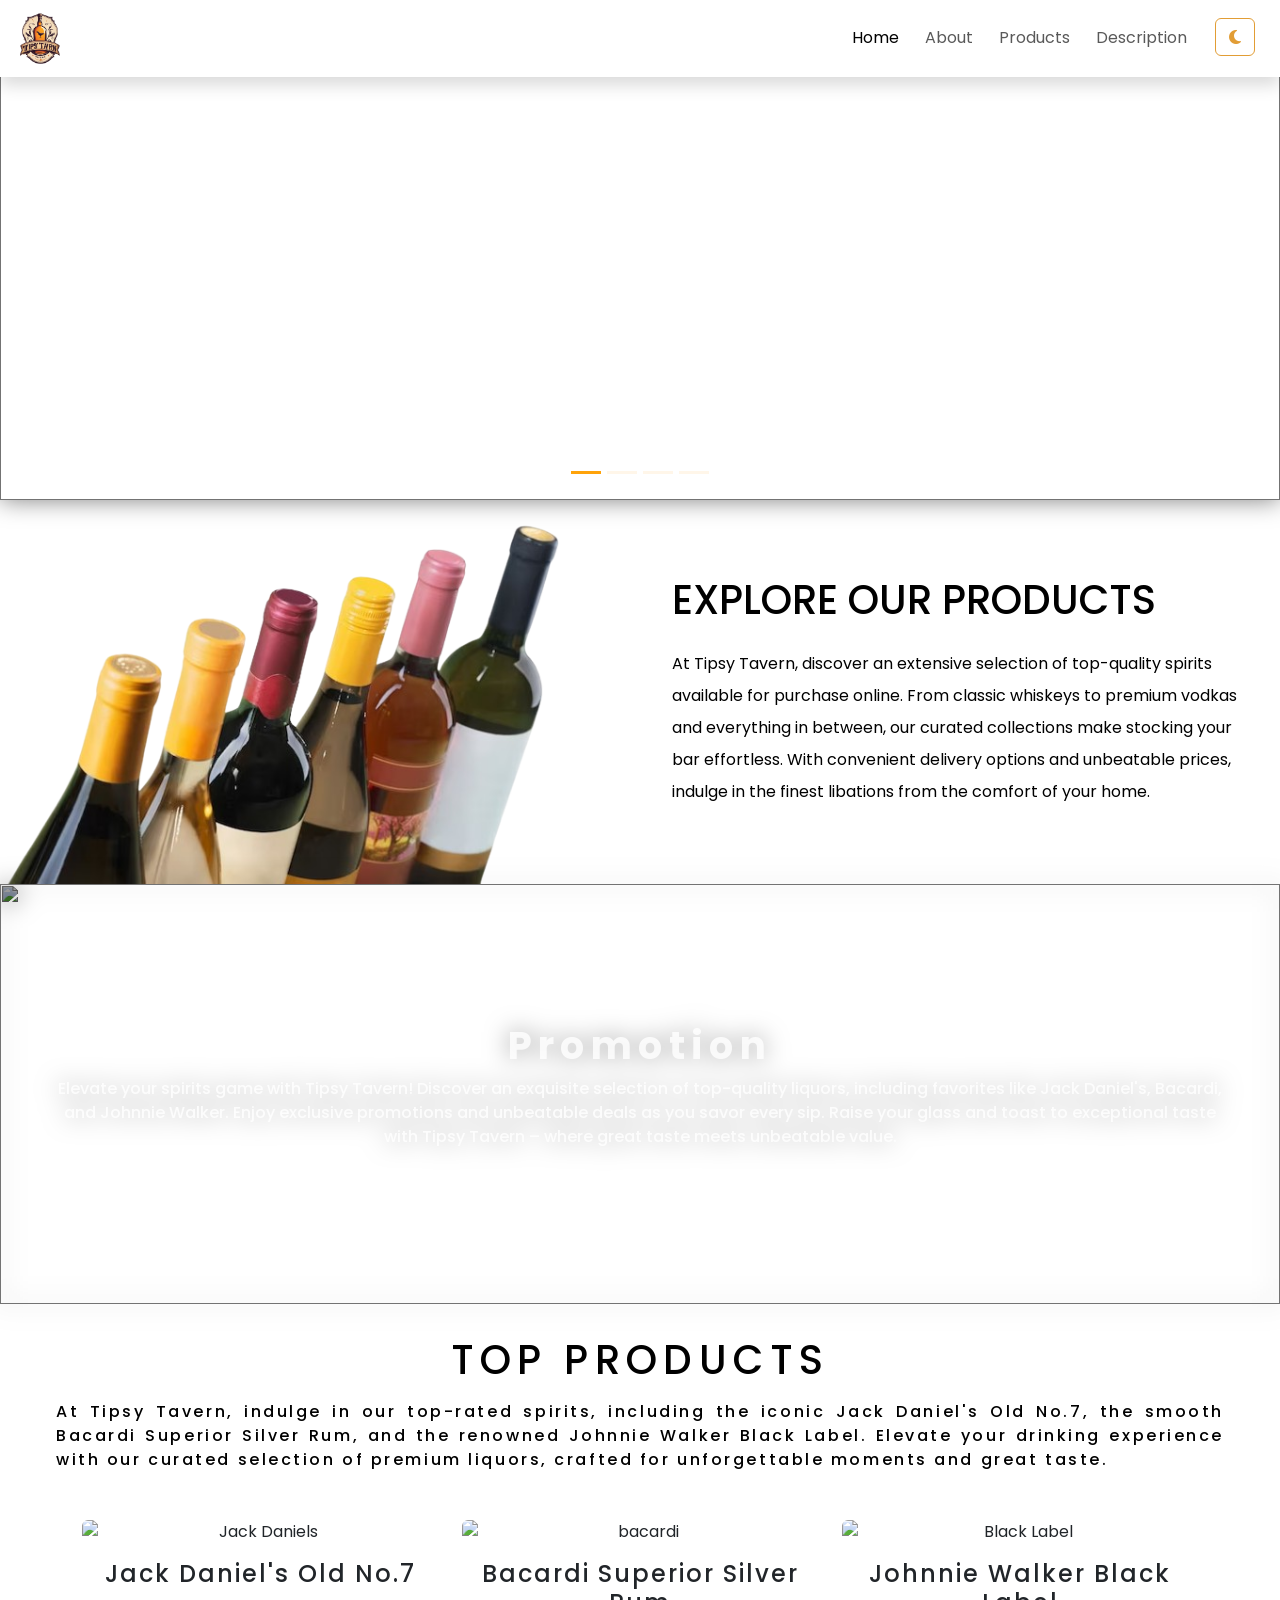
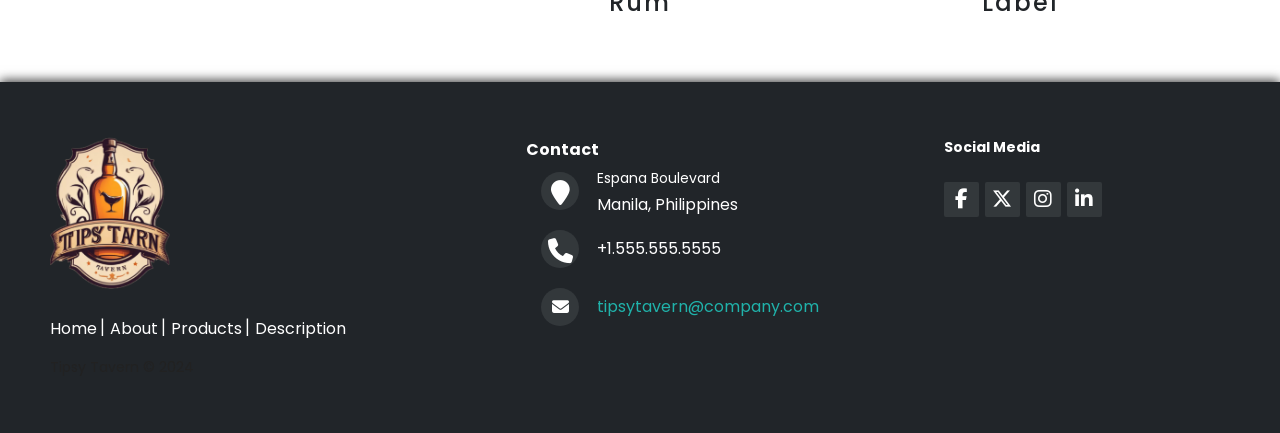
==== index.html @ 3f35a198 "Added Files" ====
<!DOCTYPE html>
<html>
  <head>
    <meta charset="utf-8" />
    <meta
      name="viewport"
      content="width=device-width, initial-scale=1.0, shrink-to-fit=no"
    />
    <!--HELLO-->
    <title>Tipsy Tavern | Home</title>
    <link rel="shortcut icon" href="./assets/Images/logo.webp" type="png" />

    <link rel="icon" type="image/webp" href="./assets/Images/logo.webp" />
    <link rel="stylesheet" href="./assets/Style/header.css" />
    <link rel="stylesheet" href="./assets/Style/footer.css" />
    <link rel="stylesheet" href="./assets/Style/index-style.css" />
    <link
      rel="stylesheet"
      href="https://cdnjs.cloudflare.com/ajax/libs/font-awesome/5.15.4/css/all.min.css"
      integrity="sha512-1ycn6IcaQQ40/MKBW2W4Rhis/DbILU74C1vSrLJxCq57o941Ym01SwNsOMqvEBFlcgUa6xLiPY/NS5R+E6ztJQ=="
      crossorigin="anonymous"
      referrerpolicy="no-referrer"
    />
    <link
      href="https://cdn.jsdelivr.net/npm/bootstrap@5.3.2/dist/css/bootstrap.min.css"
      rel="stylesheet"
      integrity="sha384-T3c6CoIi6uLrA9TneNEoa7RxnatzjcDSCmG1MXxSR1GAsXEV/Dwwykc2MPK8M2HN"
      crossorigin="anonymous"
    />
    <link
      rel="stylesheet"
      href="https://cdnjs.cloudflare.com/ajax/libs/font-awesome/6.5.1/css/all.min.css"
      integrity="sha512-DTOQO9RWCH3ppGqcWaEA1BIZOC6xxalwEsw9c2QQeAIftl+Vegovlnee1c9QX4TctnWMn13TZye+giMm8e2LwA=="
      crossorigin="anonymous"
      referrerpolicy="no-referrer"
    />
  </head>

  <body class="">
    <!-- NAVBAR -->
    <header class="w-100">
      <nav class="navbar navbar-expand-lg shadow p-2 w-100" id="_navColor">
        <div class="container-fluid">
          <a class="navbar-brand" href="#">
            <img
              class="img-logo-size"
              src="./assets/Images/logo.webp"
              alt="logo here"
            />
          </a>
          <div class="d-flex">
            <button
              class="navbar-toggler"
              id="burgerButton"
              type="button"
              data-bs-toggle="collapse"
              data-bs-target="#navbarNav"
              aria-controls="navbarNav"
              aria-expanded="false"
              aria-label="Toggle navigation"
            >
              <i class="fas fa-bars hamburger" id="_hamburger"></i>
            </button>

            <button id="_changeThemeConS" type="button" class="btn i-pos">
              <i class="fas fa-moon fa" id="_changeThemeS"></i>
            </button>
          </div>

          <div
            class="collapse navbar-collapse justify-content-end"
            id="navbarNav"
          >
            <ul class="navbar-nav">
              <li class="nav-item">
                <a class="nav-link active" aria-current="page" id="_home"
                  >Home</a
                >
              </li>
              <li class="nav-item">
                <a class="nav-link" id="_about">About</a>
              </li>
              <li class="nav-item">
                <a class="nav-link" id="_products">Products</a>
              </li>
              <li class="nav-item">
                <a class="nav-link" id="_description">Description</a>
              </li>
              <li class="nav-item">
                <button id="_changeThemeConL" type="button" class="btn i-pos">
                  <i class="fas fa-moon fa" id="_changeThemeL"></i>
                </button>
              </li>
            </ul>
          </div>
        </div>
      </nav>
    </header>

    <main class="wrapper-main">
      <!-- CAROUSEL -->
      <div
        class="carousel slide"
        id="_carousel"
        data-bs-ride="carousel"
        data-bs-pause="false"
        data-bs-keyboard="false"
        data-bs-interval="3000"
      >
        <div class="carousel-text">
          <h1>Tipsy Tavern</h1>
          <span>
            From classic whiskeys to premium vodkas, our curated selection
            ensures convenience without sacrificing taste. Cheers to
            unforgettable moments with Tipsy Tavern!
          </span>
        </div>
        <div class="carousel-inner">
          <div class="carousel-item active">
            <img
              src="https://static01.nyt.com/images/2023/10/18/multimedia/18jack-daniels1-vhlq/12jack-daniels1-vhlq-videoSixteenByNine3000.jpg"
              class="d-block w-100 h-100"
              alt=""
            />
          </div>
          <div class="carousel-item">
            <img
              src="https://recipes.net/wp-content/uploads/2022/08/jose-cuervo.jpg"
              class="d-block w-100 h-100"
              alt=""
            />
          </div>
          <div class="carousel-item">
            <img
              src="https://www.tastingtable.com/img/gallery/bacardi-superior-rum-the-ultimate-bottle-guide/l-intro-1681911835.jpg"
              class="d-block w-100 h-100"
              alt=""
            />
          </div>
          <div class="carousel-item">
            <img
              src="https://piersland.co.uk//images_/dsc6624-1543.jpg-cropper-1400x600.jpg"
              class="d-block w-100 h-100"
              alt=""
            />
          </div>
        </div>
        <div class="carousel-indicators">
          <button
            data-bs-target="#_carousel"
            data-bs-slide-to="0"
            class="active"
          ></button>
          <button
            data-bs-target="#_carousel"
            data-bs-slide-to="1"
            class=""
          ></button>
          <button
            data-bs-target="#_carousel"
            data-bs-slide-to="2"
            class=""
          ></button>
          <button
            data-bs-target="#_carousel"
            data-bs-slide-to="3"
            class=""
          ></button>
        </div>
      </div>

      <!-- EXPLORE -->
      <div class="explore">
        <section>
          <img src="./assets/Images/explore-img.png" alt="" />
        </section>
        <section class="explore-text">
          <h1 class="txt-theme">EXPLORE OUR PRODUCTS</h1>
          <p class="txt-theme">
            At Tipsy Tavern, discover an extensive selection of top-quality
            spirits available for purchase online. From classic whiskeys to
            premium vodkas and everything in between, our curated collections
            make stocking your bar effortless. With convenient delivery options
            and unbeatable prices, indulge in the finest libations from the
            comfort of your home. <br />
          </p>
        </section>
        <div class="products-reco"></div>
      </div>

      <!-- PROMOTION -->
      <div class="promotion">
        <div class="promotion-text">
          <h1>Promotion</h1>
          <p>
            Elevate your spirits game with Tipsy Tavern! Discover an exquisite
            selection of top-quality liquors, including favorites like Jack
            Daniel's, Bacardi, and Johnnie Walker. Enjoy exclusive promotions
            and unbeatable deals as you savor every sip. Raise your glass and
            toast to exceptional taste with Tipsy Tavern – where great taste
            meets unbeatable value.
          </p>
        </div>
        <section>
          <img
            src="https://www.banyantreatmentcenter.com/wp-content/uploads/2021/09/blog-13-1200x480.jpg"
            alt=""
          />
        </section>
      </div>

      <!-- TOP-PRODUCTS -->
      <div class="top-products">
        <div class="top-text">
          <h1 class="txt-theme">TOP PRODUCTS</h1>
          <p class="txt-theme">
            At Tipsy Tavern, indulge in our top-rated spirits, including the
            iconic Jack Daniel's Old No.7, the smooth Bacardi Superior Silver
            Rum, and the renowned Johnnie Walker Black Label. Elevate your
            drinking experience with our curated selection of premium liquors,
            crafted for unforgettable moments and great taste.
          </p>
        </div>

        <!-- CARDS -->
        <div class="cards container">
          <div class="row justify-content-center">
            <div class="col-md-4 mb-4 text-center">
              <div class="card custom-card border border-0">
                <img
                  src="https://boozy.ph/cdn/shop/products/Jd700ml_large.png?v=1591901784"
                  class="card-img-top img-fluid"
                  alt="Jack Daniels"
                />
                <div class="card-body">
                  <h5 class="card-title txt-theme">Jack Daniel's Old No.7</h5>
                  <!-- <p class="card-text">
                    Lorem ipsum dolor sit, amet consectetur adipisicing elit.
                  </p> -->
                  <!-- <a class="btn btn-outline-dark">Order Now</a> -->
                </div>
              </div>
            </div>
            <div class="col-md-4 mb-4 text-center">
              <div class="card custom-card border border-0">
                <img
                  src="https://cdn.shopify.com/s/files/1/2141/9909/products/Bacardi_Superior_1_420x.png?v=1591901200"
                  class="card-img-top img-fluid"
                  alt="bacardi"
                />
                <div class="card-body">
                  <h5 class="card-title txt-theme">
                    Bacardi Superior Silver Rum
                  </h5>
                  <!-- <p class="card-text">
                    Lorem ipsum dolor sit, amet consectetur adipisicing elit.
                  </p>
                  <a class="btn btn-outline-dark">Order Now</a> -->
                </div>
              </div>
            </div>
            <div class="col-md-4 mb-4 text-center">
              <div class="card custom-card border border-0">
                <img
                  src="https://cdn.shopify.com/s/files/1/2141/9909/products/Johnnie_Walker_Black_Label_700ml_420x.png?v=1569201809"
                  class="card-img-top img-fluid"
                  alt="Black Label"
                />
                <div class="card-body">
                  <h5 class="card-title txt-theme">
                    Johnnie Walker Black Label
                  </h5>
                  <!-- <p class="card-text">
                    Lorem ipsum dolor sit amet consectetur, adipisicing elit.
                    Quos reiciendis voluptas earum totam.
                  </p>
                  <a class="btn btn-outline-dark">Order Now</a> -->
                </div>
              </div>
            </div>
          </div>
        </div>
      </div>
    </main>

    <footer class="footer-dis">
      <div class="footer-left">
        <img
          src="./assets/Images/logo.webp"
          alt="logo"
          style="max-width: 120px; width: 100%"
        />
        <p class="footer-links">
          <a class="link-1" href="./index.html">Home</a>
          <a href="./Pages/about.html">About</a>
          <a href="./Pages/products.html">Products</a>
          <a href="./Pages/info.html">Description</a>
        </p>
        <p class="footer-company-name">Tipsy Tavern © 2024</p>
      </div>

      <div class="footer-center">
        <span>Contact</span>
        <div>
          <i class="fa fa-map-marker"></i>
          <p><span>Espana Boulevard</span> Manila, Philippines</p>
        </div>
        <div>
          <i class="fa fa-phone"></i>
          <p>+1.555.555.5555</p>
        </div>
        <div>
          <i class="fa fa-envelope"></i>
          <p>
            <a href="mailto:support@company.com">tipsytavern@company.com</a>
          </p>
        </div>
      </div>

      <div class="footer-right">
        <p class="footer-company-about">
          <span>Social Media</span>
        </p>

        <div class="footer-icons">
          <a href="#"><i class="fab fa-facebook-f"></i></a>
          <a href="#"><i class="fa-brands fa-x-twitter"></i></a>
          <a href="#"><i class="fa-brands fa-instagram"></i></a>
          <a href="#"><i class="fa-brands fa-linkedin-in"></i></a>
        </div>
      </div>
    </footer>

    <script src="./assets/js/script.js"></script>
    <script src="./assets/JS/index.js"></script>
    <script
      src="https://cdn.jsdelivr.net/npm/bootstrap@5.3.2/dist/js/bootstrap.bundle.min.js"
      integrity="sha384-C6RzsynM9kWDrMNeT87bh95OGNyZPhcTNXj1NW7RuBCsyN/o0jlpcV8Qyq46cDfL"
      crossorigin="anonymous"
    ></script>
    <script src="./assets/JS/index.js"></script>
    <script src="./assets/JS/script.js"></script>
  </body>
</html>
---- assets/Style/header.css ----
/*FEEL FREE TO CHANGE  THE FONT AND COLORS*/
@import url("https://fonts.googleapis.com/css2?family=Poppins:ital,wght@0,100;0,200;0,300;0,400;0,500;0,600;0,700;0,800;0,900;1,100;1,200;1,300;1,400;1,500;1,600;1,700;1,800;1,900&display=swap");
* {
  transition: all 300ms ease;
  font-family: "Poppins", sans-serif;
}
/*Ask Carl if you gonna make changes here or if you can just do it*/
.navbar {
  position: fixed !important;
  top: 0 !important;
  width: 100% !important;
  z-index: 999 !important;
  background-color: #fff;
}
.navbar-toggler,
.navbar-toggler:focus,
.navbar-toggler:active,
.navbar-toggler-icon:focus {
  outline: none !important;
  box-shadow: none !important;
  border: 0 !important;
}

.hamburger {
  transition: transform 300ms ease;
}

.nav-item {
  padding: 0 5px 0 5px !important;
  height: 40px;
  margin: 5px 0 5px 0;
  cursor: pointer;
  text-align: center;
}

/* .btn-login {
  border: 1px solid #929294 !important;
  color: #000;
  background: transparent !important;
  &:hover {
    background: #d8d6d6 !important;
    color: #000 !important;
  }
}
.btn-signup {
  background: #d8d6d6 !important;
  border: 1px solid #929294 !important;
  color: #000 !important;
  &:hover {
    background: #b8b8bb !important;
  }
} */

.i-pos {
  font-family: "Font Awesome 5 Free", sans-serif !important;
  color: #e29d35 !important;
  font-size: 16px !important;
  border: 1px solid #e29d35 !important;
  width: 40px !important;
  text-align: center !important;
  padding: 5px;
  margin-left: 10px;

  &:hover {
    background: #e29d35 !important;
    color: #fff !important;
  }
}
.fa {
  text-align: center;
}

.img-logo-size {
  width: 40px !important;
  height: auto;
}
---- assets/Style/footer.css ----
.footer-dis {
  background: #212529;
  box-shadow: 0 1px 1px 0 rgba(0, 0, 0, 0.12);
  box-sizing: border-box;
  width: 100%;
  text-align: left;
  font: bold 16px sans-serif;
  padding: 55px 50px;
  box-shadow: 0px -2px 10px 0px rgba(0, 0, 0, 0.75);
}
.footer-dis ul {
  list-style: none !important;
  padding: 0;
}
.footer-dis ul li,
a {
  cursor: pointer;
}
.footer-dis .footer-left,
.footer-dis .footer-center,
.footer-dis .footer-right {
  display: inline-block;
  vertical-align: top;
  color: #fff;
}

/* Footer left */

.footer-dis .footer-left {
  width: 40%;
}

/* The company logo */

.footer-dis h3 {
  color: #ffffff;
  font: normal 36px "Open Sans", cursive;
  margin: 0;
}

.footer-dis h3 span {
  color: lightseagreen;
}

/* Footer links */

.footer-dis .footer-links {
  color: #ffffff;
  margin: 20px 0 12px;
  padding: 0;
}

.footer-dis .footer-links a {
  display: inline-block;
  line-height: 1.8;
  font-weight: 400;
  text-decoration: none;
  color: inherit;
}

.footer-dis .footer-company-name {
  color: #222;
  font-size: 14px;
  font-weight: normal;
  margin: 0;
}

/* Footer Center */

.footer-dis .footer-center {
  width: 35%;
}

.footer-dis .footer-center i {
  background-color: #33383b;
  color: #ffffff;
  font-size: 25px;
  width: 38px;
  height: 38px;
  border-radius: 50%;
  text-align: center;
  line-height: 42px;
  margin: 10px 15px;
  vertical-align: middle;
}

.footer-dis .footer-center i.fa-envelope {
  font-size: 17px;
  line-height: 38px;
}

.footer-dis .footer-center p {
  display: inline-block;
  color: #ffffff;
  font-weight: 400;
  vertical-align: middle;
  margin: 0;
}

.footer-dis .footer-center p span {
  display: block;
  font-weight: normal;
  font-size: 14px;
  line-height: 2;
}

.footer-dis .footer-center p a {
  color: lightseagreen;
  text-decoration: none;
}

.footer-dis .footer-links a:before {
  content: "|";
  font-weight: 300;
  font-size: 20px;
  left: 0;
  color: #fff;
  display: inline-block;
  padding-right: 5px;
}

.footer-dis .footer-links .link-1:before {
  content: none;
}

/* Footer Right */

.footer-dis .footer-right {
  width: 20%;
}

.footer-dis .footer-company-about {
  line-height: 20px;
  color: #92999f;
  font-size: 13px;
  font-weight: normal;
  margin: 0;
}

.footer-dis .footer-company-about span {
  display: block;
  color: #ffffff;
  font-size: 14px;
  font-weight: bold;
  margin-bottom: 20px;
}

.footer-dis .footer-icons {
  margin-top: 25px;
}

.footer-dis .footer-icons a {
  display: inline-block;
  width: 35px;
  height: 35px;
  cursor: pointer;
  background-color: #33383b;
  border-radius: 2px;

  font-size: 20px;
  color: #ffffff;
  text-align: center;
  line-height: 35px;

  margin-right: 3px;
  margin-bottom: 5px;
}

/* If you don't want the footer to be responsive, remove these media queries */

@media (max-width: 880px) {
  .footer-dis {
    font: bold 14px sans-serif;
  }

  .footer-dis .footer-left,
  .footer-dis .footer-center,
  .footer-dis .footer-right {
    display: block;
    width: 100%;
    margin-bottom: 40px;
    text-align: center;
  }

  .footer-dis .footer-center i {
    margin-left: 0;
  }
}
---- assets/Style/index-style.css ----
@import url("https://fonts.googleapis.com/css2?family=Poppins:ital,wght@0,100;0,200;0,300;0,400;0,500;0,600;0,700;0,800;0,900;1,100;1,200;1,300;1,400;1,500;1,600;1,700;1,800;1,900&display=swap");
@import url(https://fonts.googleapis.com/css?family=Open+Sans:400,500,300,700);
* {
  margin: 0;
  padding: 0;
  box-sizing: border-box;
  transition: 300ms ease !important;
  font-family: "Poppins", sans-serif;
  --yellow: #ffa30a;
  --lightyellow: #ffeed3;
  --dark: #212529;
}

/*PARENT*/
.wrapper-main {
  display: flex;
  justify-content: start;
  align-items: center;
  flex-direction: column;
  width: 100%;
  min-height: 100vh;
}

/*CAROUSEL*/
.carousel {
  width: 100%;
  filter: drop-shadow(0 0 0.75rem rgba(0, 0, 0, 0.5));
  background: #fff;
  height: 50%;
  overflow: hidden;
}

.carousel img {
  width: 100%;
  object-fit: cover !important;
  height: 500px !important;
  object-position: bottom !important;
  filter: brightness(0.6);
}

.carousel-text {
  display: flex;
  justify-content: center;
  align-items: center;
  flex-direction: column;
  z-index: 1;
  text-align: center;
  width: 100%;
  max-width: 1200px;
  color: rgba(255, 255, 255, 0.8);
  position: absolute;
  top: 50%;
  left: 50%;
  transform: translate(-50%, -50%);
  padding: 0 1rem;
  margin: 0 auto;
}

.carousel .carousel-text h1 {
  font-size: clamp(2rem, 3vw, 5rem);
  font-weight: 700;
  letter-spacing: 0.5vw;
}

.carousel .carousel-text p {
  font-weight: 500;
  width: 100%;
  max-width: 800px;
}

/*EXPLORE*/
.explore {
  display: flex;
  flex-direction: row;
  align-items: center;
  width: 100%;
  overflow: hidden;
  /* height: 411px; */
}

.explore section {
  flex: 0.5;
}

.explore-text {
  text-align: left;
  padding: 2rem 0;
}

.explore img {
  width: 90%;
  max-width: 600px;
  height: auto;
  z-index: 1;
}

@media screen and (max-width: 768px) {
  .explore {
    flex-direction: column;
    align-items: flex-start;
  }

  .explore-text {
    padding: 2rem;
  }

  .explore img {
    display: none;
  }
}

/*PROMOTION*/
.promotion {
  position: relative;
  width: 100%;
  overflow: hidden;
  filter: drop-shadow(0 0 0.75rem rgba(0, 0, 0, 0.5));
}

.promotion-text {
  display: flex;
  justify-content: center;
  align-items: center;
  flex-direction: column;
  z-index: 1;
  text-align: center;
  width: 100%;
  max-width: 1200px;
  color: rgba(255, 255, 255, 0.8);
  position: absolute;
  top: 50%;
  left: 50%;
  transform: translate(-50%, -50%);
  padding: 0 1rem;
  margin: 0 auto;
}

.promotion .promotion-text h1 {
  font-size: clamp(2rem, 3vw, 5rem);
  font-weight: 700;
  letter-spacing: 0.5vw;
}

.promotion .promotion-text p {
  font-weight: 500;
  width: 100%;
}

.promotion section img {
  width: 100%;
  filter: brightness(0.6);
  height: 420px;
  object-fit: cover;
  object-position: bottom;
}

/*TOP PRODUCT AND CARDS*/
.top-products {
  position: relative;
  width: 100%;
  overflow: hidden;
  display: flex;
  justify-content: center;
  align-items: center;
  flex-direction: column;
}

.top-products .top-text {
  padding: 2rem 1rem;
  width: 100%;
  max-width: 1200px;
}

.top-products .top-text h1 {
  /* font-size: 4vw; */
  text-align: center;
  letter-spacing: 0.5vw;
  margin-bottom: 1rem;
}

.top-products .top-text p {
  text-align: justify;
  letter-spacing: 0.2vw;
  font-weight: 500;
  margin: 0 auto;
}

.cards-container {
  display: flex;
  justify-content: space-around;
  align-items: center;
  flex-wrap: wrap;
  gap: 1rem;
  padding: 0 2rem;
}

.cards {
  padding: 1rem 0;
}

.card {
  transition: transform 0.3s ease-in-out;
  /* box-shadow: 0 0px 8px rgb(100, 100, 100); */
  width: auto;
  height: auto;
  overflow: hidden;
  text-align: center;
  cursor: pointer;
}

.card-title {
  font-size: 1.5rem;
  font-weight: 500;
  letter-spacing: 2px;
  color: #000;
}

.card img:hover {
  transform: scale(1.07) rotate(10deg);
  /* box-shadow: 0 0px 15px rgb(255, 3, 171); */
}

.card-img-top {
  display: block;
  margin: auto;
}

.card img {
  width: 100%;
  height: 100%;
  object-fit: cover;
}

.custom-card {
  max-height: 40rem;
  margin: 0 auto;
  background-color: transparent !important;
}

.explore .txt-theme {
  text-align: left;
  padding: 0 2rem;
  line-height: 2;
}

.txt-theme {
  color: #000;
}

.carousel-indicators [data-bs-target] {
  background-color: var(--lightyellow) !important;
}
.carousel-indicators .active {
  background-color: var(--yellow) !important;
}
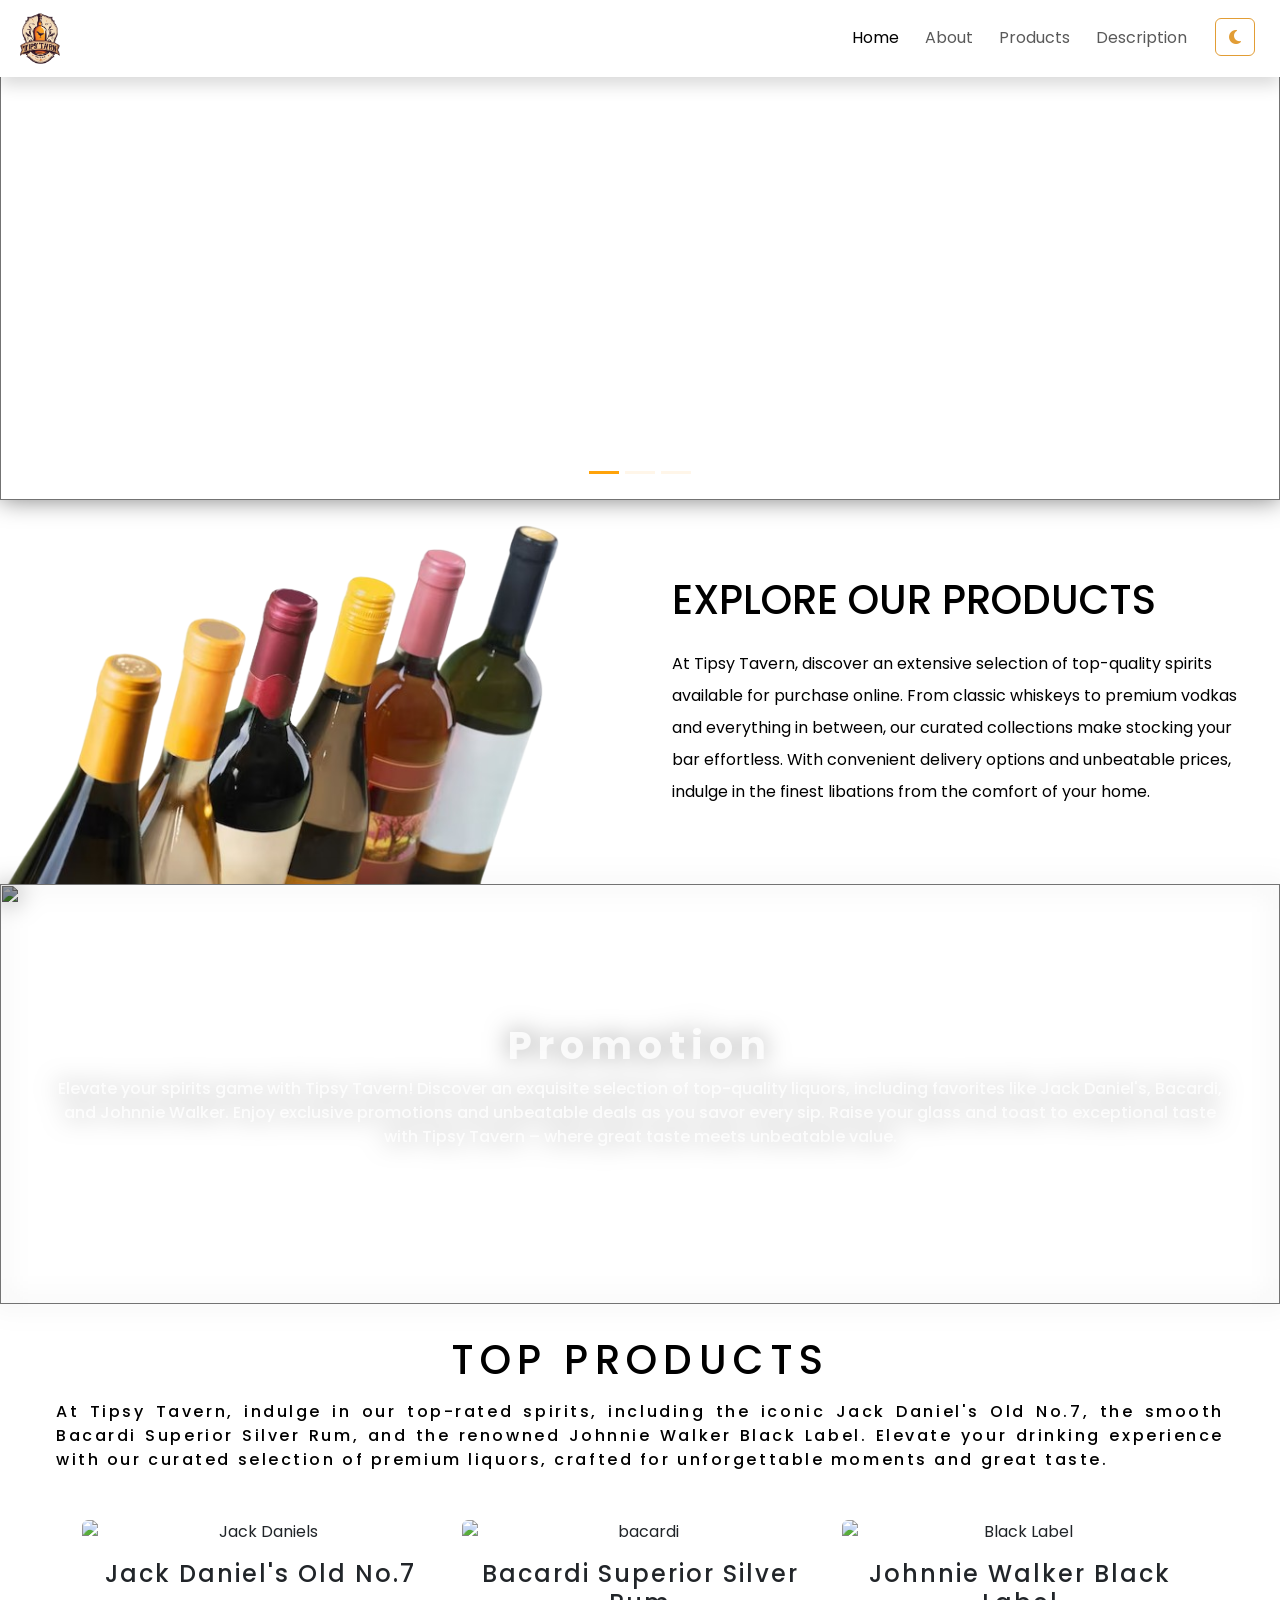
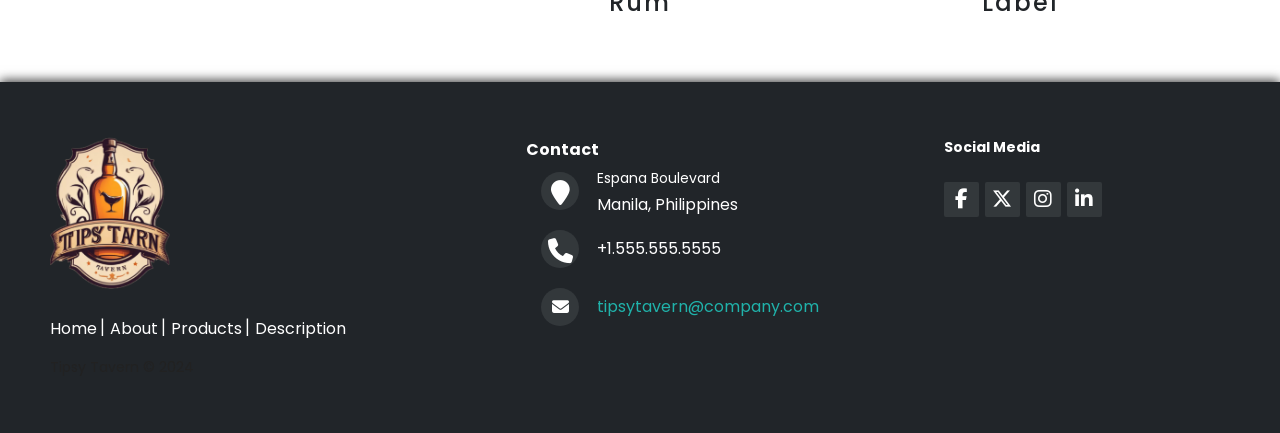
==== commit 10540eb0: "update" ====
--- a/index.html
+++ b/index.html
@@ -137,13 +137,6 @@
               alt=""
             />
           </div>
-          <div class="carousel-item">
-            <img
-              src="https://piersland.co.uk//images_/dsc6624-1543.jpg-cropper-1400x600.jpg"
-              class="d-block w-100 h-100"
-              alt=""
-            />
-          </div>
         </div>
         <div class="carousel-indicators">
           <button
@@ -159,11 +152,6 @@
           <button
             data-bs-target="#_carousel"
             data-bs-slide-to="2"
-            class=""
-          ></button>
-          <button
-            data-bs-target="#_carousel"
-            data-bs-slide-to="3"
             class=""
           ></button>
         </div>
